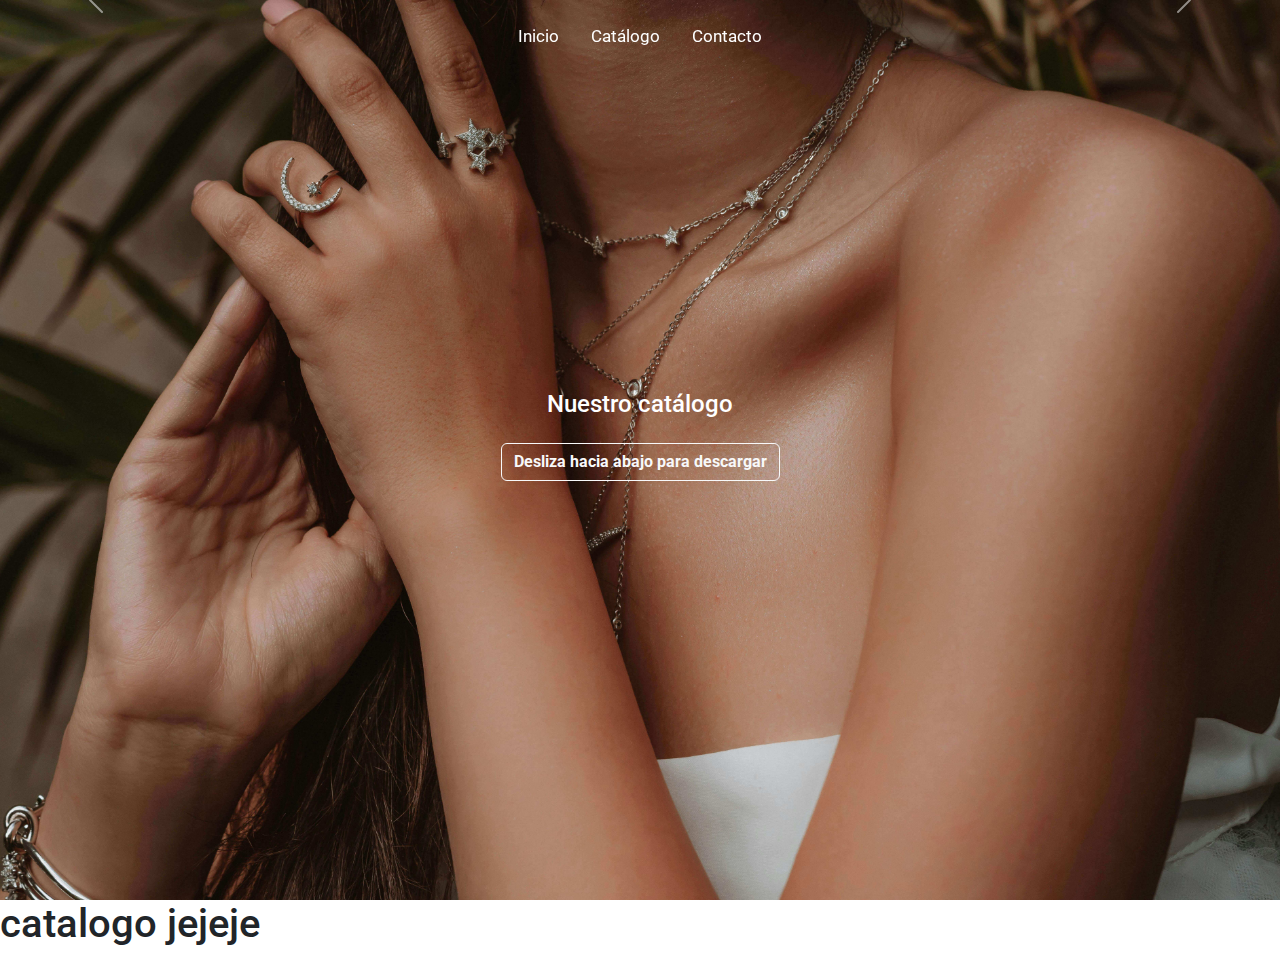
==== pages/catalogos.html @ 396e2bd1 "First version" ====
<!doctype html>
<html lang="es">

<head>
    <meta charset="utf-8">
    <meta name="viewport" content="width=device-width, initial-scale=1">
    <title>Joyería Mari - A tu alcance</title>
    <link rel="shortcut icon" href="../assets/img/icon.png" type="image/x-icon">
    <link rel="stylesheet" href="../assets/css/main.css">
    <link rel="preconnect" href="https://fonts.googleapis.com">
    <link rel="preconnect" href="https://fonts.gstatic.com" crossorigin>
    <link
        href="https://fonts.googleapis.com/css2?family=Roboto:ital,wght@0,100;0,300;0,400;0,500;0,700;0,900;1,100;1,300;1,400;1,500;1,700;1,900&display=swap"
        rel="stylesheet">
    <link href="https://cdn.jsdelivr.net/npm/bootstrap@5.3.3/dist/css/bootstrap.min.css" rel="stylesheet"
        integrity="sha384-QWTKZyjpPEjISv5WaRU9OFeRpok6YctnYmDr5pNlyT2bRjXh0JMhjY6hW+ALEwIH" crossorigin="anonymous">
</head>

<body>

    <header>
        <div id="carouselExample" class="carousel slide" data-bs-ride="carousel">
            <div>
                <div class="carousel-item active">
                    <img src="../assets/img/istockphoto-1427466087-612x612.jpg" class="d-block w-100" alt="Imagen 1">
                    <div class="carousel-caption d-block d-md-block">
                        <h4>Nuestro catálogo</h4>
                        <a class="btn btn-outline-light fw-bold mt-3">Desliza hacia abajo para descargar</a>
                    </div>
                </div>
            </div>
            <button class="carousel-control-prev" type="button" data-bs-target="#carouselExample" data-bs-slide="prev">
                <span class="carousel-control-prev-icon" aria-hidden="true"></span>
                <span class="visually-hidden">Anterior</span>
            </button>
            <button class="carousel-control-next" type="button" data-bs-target="#carouselExample" data-bs-slide="next">
                <span class="carousel-control-next-icon" aria-hidden="true"></span>
                <span class="visually-hidden">Siguiente</span>
            </button>
        </div>

        <nav class="p-3">
            <ul class="nav justify-content-center">
                <li class="nav-item">
                    <a class="nav-link active text-white" aria-current="page" href="../index.html">Inicio</a>
                </li>
                <li class="nav-item">
                    <a class="nav-link active text-white" href="catalogos.html">Catálogo</a>
                </li>
                <li class="nav-item">
                    <a class="nav-link active text-white" href="contacto.html">Contacto</a>
                </li>
            </ul>
        </nav>
    </header>

    <main>
        <h1>catalogo jejeje</h1>
    </main>

    <script src="https://cdn.jsdelivr.net/npm/bootstrap@5.3.3/dist/js/bootstrap.bundle.min.js"
        integrity="sha384-YvpcrYf0tY3lHB60NNkmXc5s9fDVZLESaAA55NDzOxhy9GkcIdslK1eN7N6jIeHz"
        crossorigin="anonymous"></script>
</body>

</html>
---- assets/css/main.css ----
* {
    margin: 0;
    padding: 0;
    box-sizing: border-box;
}

body {
    font-family: "Roboto", sans-serif !important;
    font-weight: 400 !important;
    font-style: normal !important;
}


header {
    height: 100vh;
    /* El header abarcará toda la altura de la pantalla */
}

.carousel-item {
    height: 100vh;
    /* Asegura que el slider ocupe toda la pantalla */
}

.carousel-item img {
    object-fit: cover;
    /* Asegura que la imagen cubra todo el área del slider */
    height: 100%;
    /* Ajusta la altura de la imagen */
    width: 100%;
    /* Ajusta el ancho de la imagen */
}

nav {
    position: absolute;
    top: 0;
    width: 100%;
    z-index: 100;
    /* Asegura que el menú esté sobre el slider */
    font-size: 17px;
    opacity: 1;
}

.carousel-caption {
    position: absolute;
    top: 60%;
    left: 0;
    transform: translateY(-50%);
    text-align: left;
}

main .div-text{
    padding: 10vh;
    height: auto;
}

main .div-text h1{
    margin-top: 5vh;
    font-size: 30px;
    font-weight: 700;
    text-align: center;
}

main .div-text p{
    padding: 6vh;
    font-size: 15px;
    text-align: justify;
}

main .welcome-image {
    background-image: url('../img/pexels-haroon-john-155335615-10672716.jpg');
    background-size: cover;
    background-repeat: no-repeat;
    background-position: center;
    height: auto;
}


section .second-welcome-image {
    background-image: url('../img/lauren-grogan-e46hyCWI73c-unsplash.jpg');
    background-size: cover;
    background-repeat: no-repeat;
    background-position: center;
    height: auto;
}

section .div-text-2{
    padding: 10vh;
    height: auto;
}

section .div-text-2 h2{
    margin-top: 5vh;
    font-size: 30px;
    font-weight: 700;
    text-align: center;
}

section .div-text-2 p{
    padding: 6vh;
    font-size: 15px;
    text-align: justify;
}

footer ul li {
    font-size: 17px;
}

footer p {
    font-size: 17px;
}


@media (max-width: 400px) {
    nav {
        font-size: 15px;
    }
}
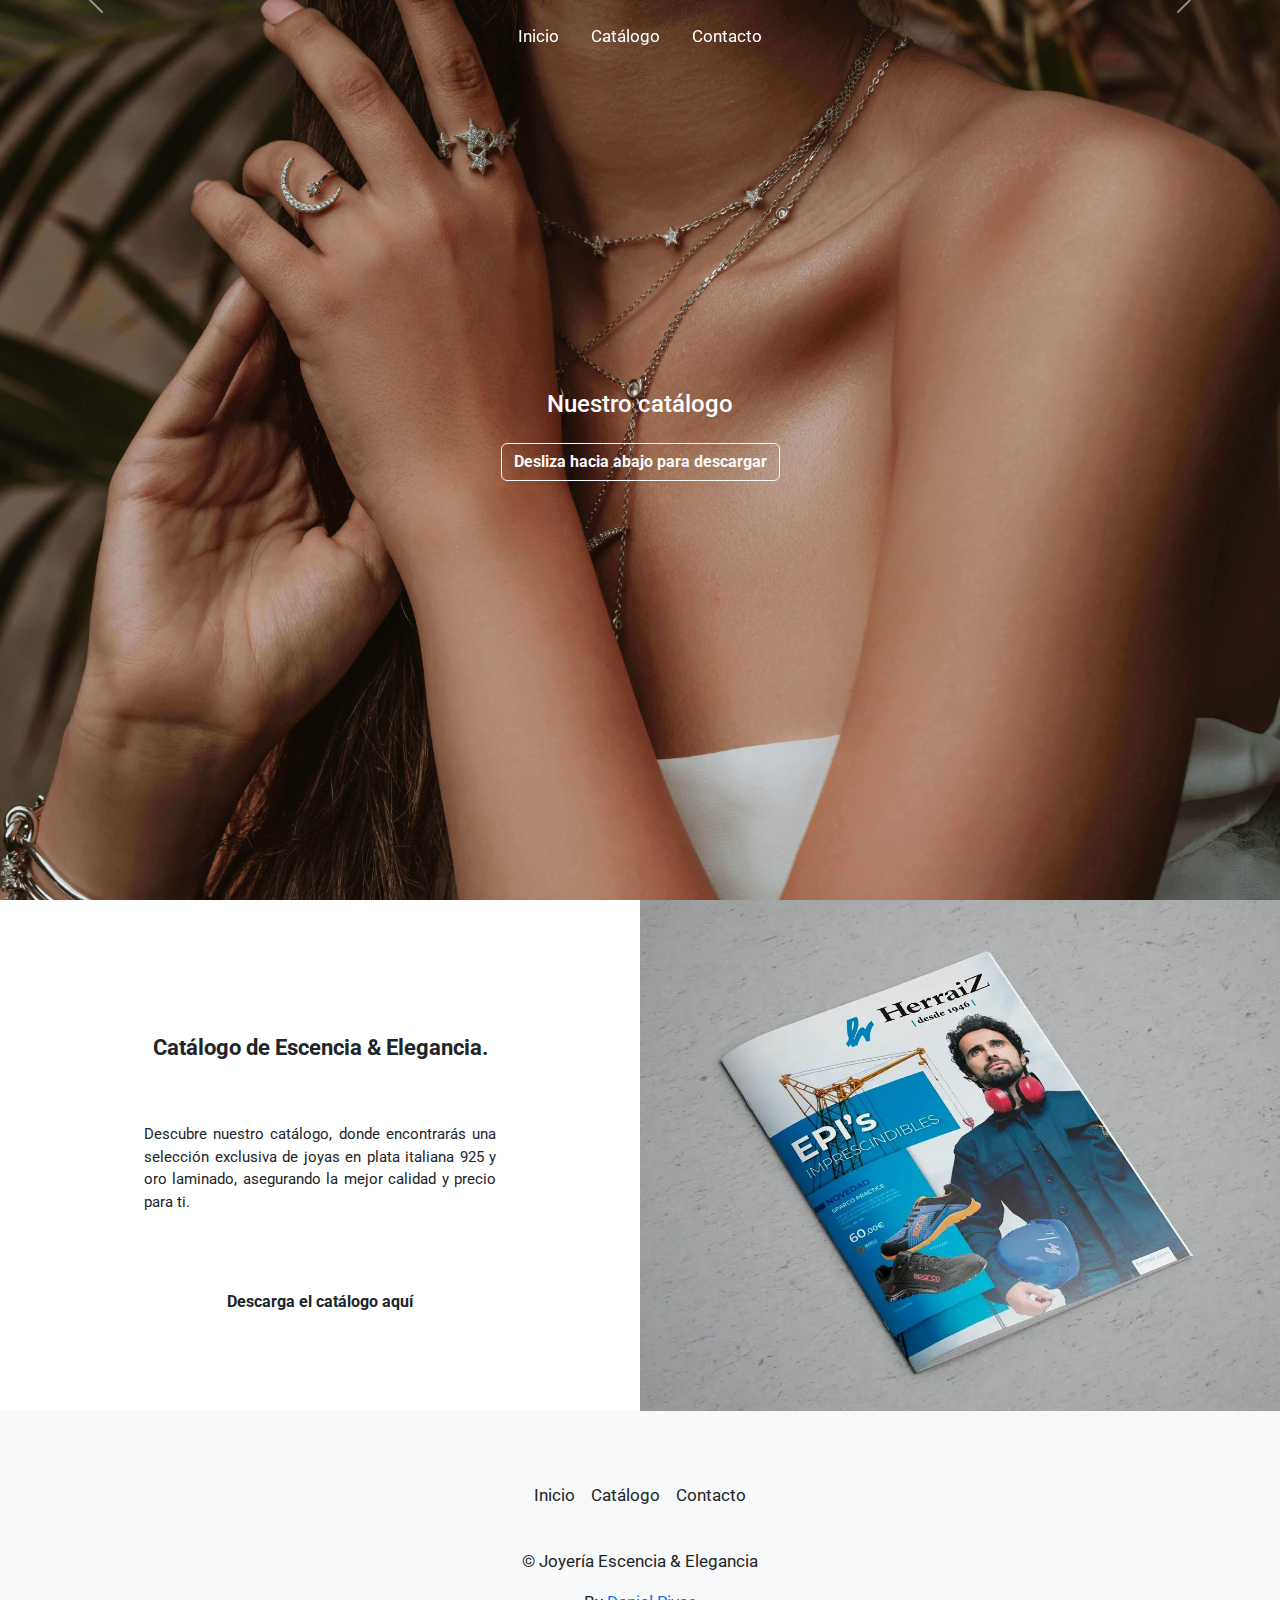
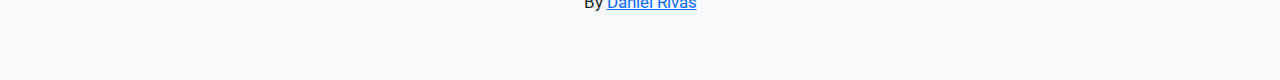
==== commit 2760a3ee: "A new image added at the catalogos archive" ====
--- a/pages/catalogos.html
+++ b/pages/catalogos.html
@@ -25,7 +25,7 @@
                     <img src="../assets/img/istockphoto-1427466087-612x612.jpg" class="d-block w-100" alt="Imagen 1">
                     <div class="carousel-caption d-block d-md-block">
                         <h4>Nuestro catálogo</h4>
-                        <a class="btn btn-outline-light fw-bold mt-3">Desliza hacia abajo para descargar</a>
+                        <a class="btn btn-outline-light fw-bold mt-3" href="#catalogo">Desliza hacia abajo para descargar</a>
                     </div>
                 </div>
             </div>
@@ -54,9 +54,35 @@
         </nav>
     </header>
 
-    <main>
-        <h1>catalogo jejeje</h1>
+    <main class="container-fluid" id="catalogo">
+        <div class="row">
+            <div class="col-lg-6 div-text">
+                <h1>Catálogo de Escencia & Elegancia.</h1>
+                <p>Descubre nuestro catálogo, donde encontrarás una selección exclusiva de joyas en plata italiana 925 y
+                    oro laminado, asegurando la mejor calidad y precio para ti.
+                </p>
+                <div class="text-center">
+                    <a href="https://wa.me/50258374982?text=Quiero%20solicitar%20joyeria%20desde%20la%20web"
+                        target="_blank" class="btn fw-bold text-dark">Descarga el catálogo aquí</a>
+                </div>
+            </div>
+            <div class="col-lg-6 catalogo-image">
+                <!-- catalogo image -->
+            </div>
+        </div>
     </main>
+
+    <div class="container-fluid bg-light">
+        <footer class="py-3">
+            <ul class="nav justify-content-center pb-3 mb-3 mt-5">
+                <li class="nav-item"><a href="../index.html" class="nav-link px-2 text-dark">Inicio</a></li>
+                <li class="nav-item"><a href="catalogos.html" class="nav-link px-2 text-dark">Catálogo</a></li>
+                <li class="nav-item"><a href="ontacto.html" class="nav-link px-2 text-dark">Contacto</a></li>
+            </ul>
+            <p class="text-center text-dark">&copy; Joyería Escencia & Elegancia</p>
+            <p class="text-center text-dark mb-5">By <a href="https://www.linkedin.com/in/drivash/">Daniel Rivas</a></p>
+        </footer>
+    </div>
 
     <script src="https://cdn.jsdelivr.net/npm/bootstrap@5.3.3/dist/js/bootstrap.bundle.min.js"
         integrity="sha384-YvpcrYf0tY3lHB60NNkmXc5s9fDVZLESaAA55NDzOxhy9GkcIdslK1eN7N6jIeHz"
--- a/assets/css/main.css
+++ b/assets/css/main.css
@@ -48,19 +48,19 @@
     text-align: left;
 }
 
-main .div-text{
+main .div-text {
     padding: 10vh;
     height: auto;
 }
 
-main .div-text h1{
+main .div-text h1 {
     margin-top: 5vh;
-    font-size: 30px;
+    font-size: 22px;
     font-weight: 700;
     text-align: center;
 }
 
-main .div-text p{
+main .div-text p {
     padding: 6vh;
     font-size: 15px;
     text-align: justify;
@@ -83,19 +83,27 @@
     height: auto;
 }
 
-section .div-text-2{
+main .catalogo-image {
+    background-image: url('../img/catalogo-diseno-grafico.webp');
+    background-size: cover;
+    background-repeat: no-repeat;
+    background-position: center;
+    height: auto;
+}
+
+section .div-text-2 {
     padding: 10vh;
     height: auto;
 }
 
-section .div-text-2 h2{
+section .div-text-2 h2 {
     margin-top: 5vh;
-    font-size: 30px;
+    font-size: 22px;
     font-weight: 700;
     text-align: center;
 }
 
-section .div-text-2 p{
+section .div-text-2 p {
     padding: 6vh;
     font-size: 15px;
     text-align: justify;
@@ -110,8 +118,53 @@
 }
 
 
-@media (max-width: 400px) {
+@media (max-width: 700px) {
     nav {
         font-size: 15px;
     }
+
+    main .div-text {
+        padding: 4vh;
+        height: auto;
+    }
+
+    main .div-text h1 {
+        margin-top: 4vh;
+        font-size: 18px;
+        font-weight: 700;
+        text-align: center;
+    }
+
+    main .div-text p {
+        padding: 2vh;
+        font-size: 12px;
+        text-align: justify;
+    }
+
+    section .div-text-2 {
+        padding: 5vh;
+        height: auto;
+    }
+
+    section .div-text-2 h2 {
+        margin-top: 4vh;
+        font-size: 18px;
+        font-weight: 700;
+        text-align: center;
+    }
+
+    section .div-text-2 p {
+        padding: 2vh;
+        font-size: 12px;
+        text-align: justify;
+    }
+
+    footer ul li {
+        font-size: 12px;
+    }
+    
+    footer p {
+        font-size: 12px;
+    }
+
 }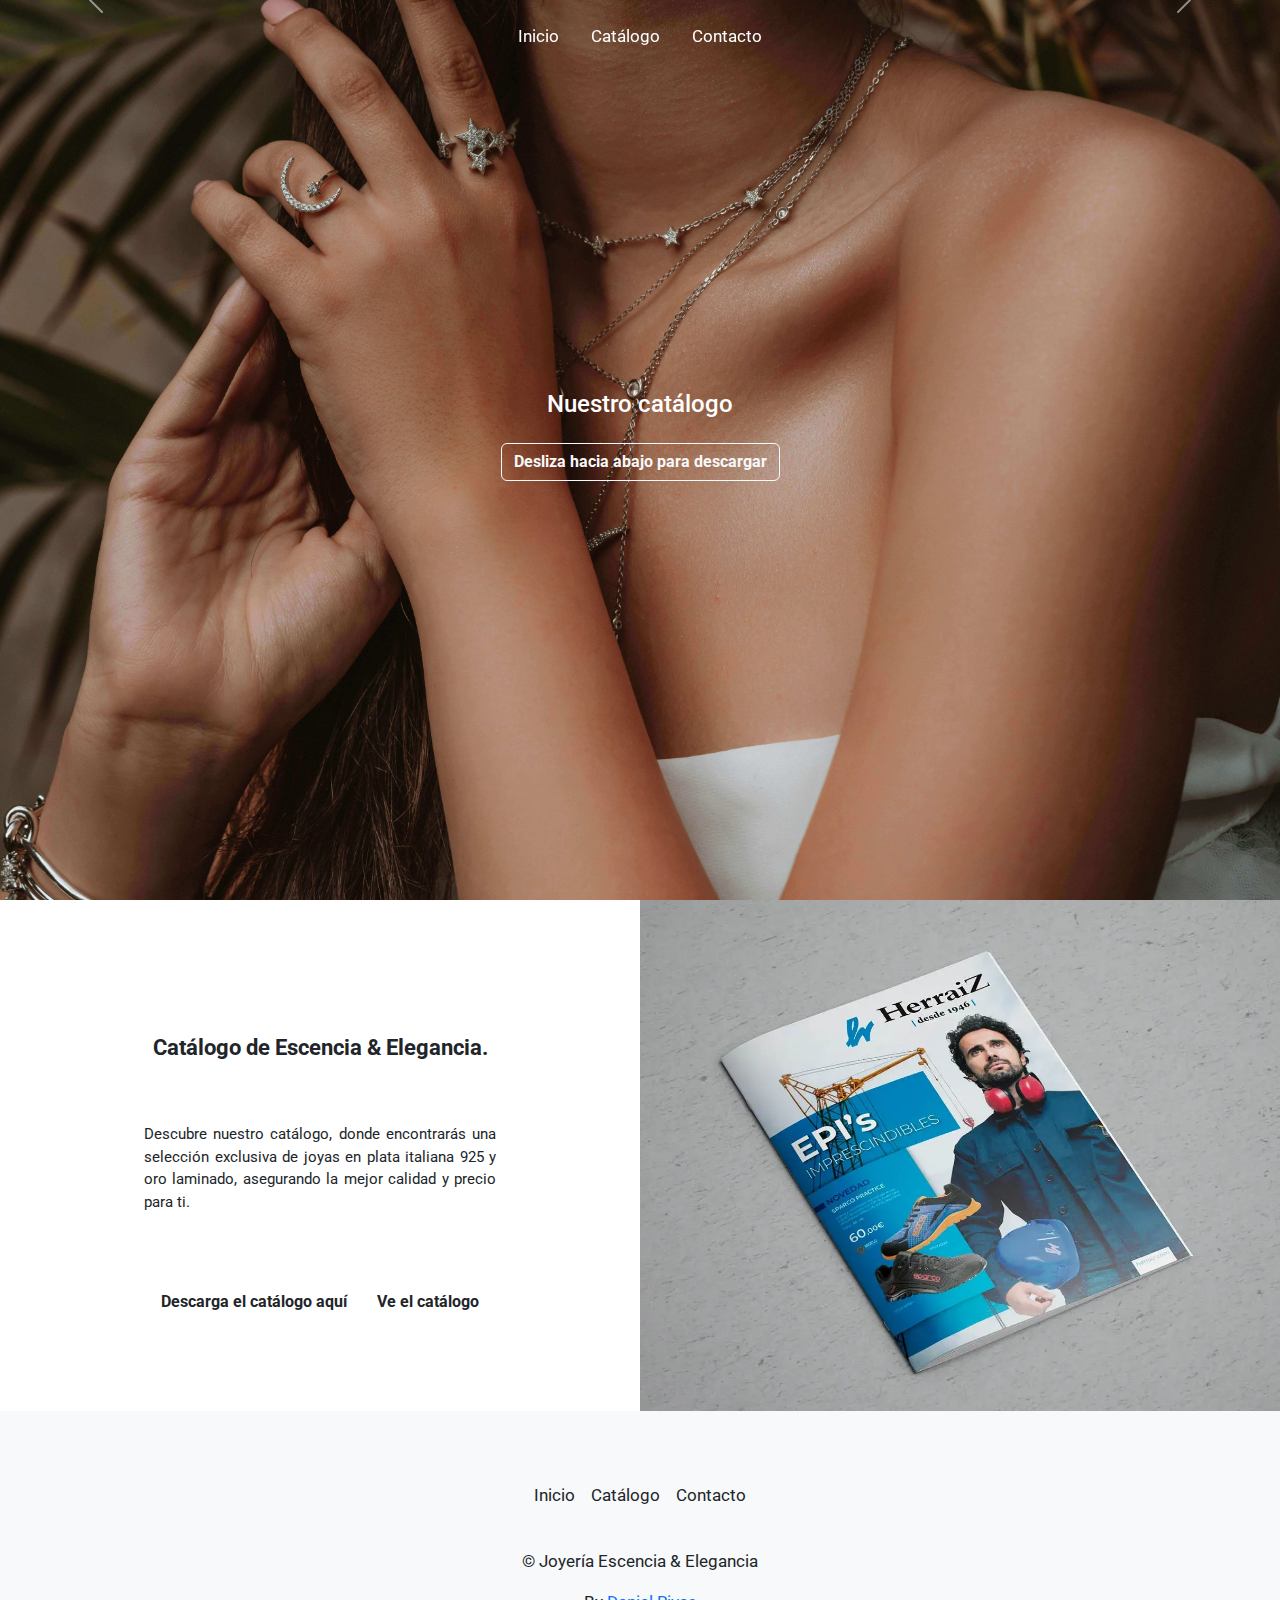
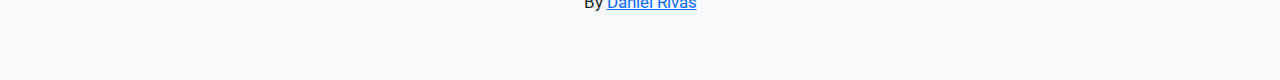
==== commit f891bafe: "A new function added at catalogos.html: open pdf" ====
--- a/pages/catalogos.html
+++ b/pages/catalogos.html
@@ -25,7 +25,8 @@
                     <img src="../assets/img/istockphoto-1427466087-612x612.jpg" class="d-block w-100" alt="Imagen 1">
                     <div class="carousel-caption d-block d-md-block">
                         <h4>Nuestro catálogo</h4>
-                        <a class="btn btn-outline-light fw-bold mt-3" href="#catalogo">Desliza hacia abajo para descargar</a>
+                        <a class="btn btn-outline-light fw-bold mt-3" href="#catalogo">Desliza hacia abajo para
+                            descargar</a>
                     </div>
                 </div>
             </div>
@@ -62,12 +63,14 @@
                     oro laminado, asegurando la mejor calidad y precio para ti.
                 </p>
                 <div class="text-center">
-                    <a href="https://wa.me/50258374982?text=Quiero%20solicitar%20joyeria%20desde%20la%20web"
-                        target="_blank" class="btn fw-bold text-dark">Descarga el catálogo aquí</a>
+                    <a href="../assets/pdfs/Blank.pdf" target="_blank" class="btn fw-bold text-dark" download>Descarga
+                        el
+                        catálogo aquí</a>
+                    <a target="_blank" class="btn fw-bold text-dark" onclick="openPDF()">Ve el catálogo</a>
                 </div>
             </div>
-            <div class="col-lg-6 catalogo-image">
-                <!-- catalogo image -->
+            <div class="col-lg-6 catalogo-image" onclick="openPDF()">
+                <!-- catalogo -->
             </div>
         </div>
     </main>
@@ -87,6 +90,11 @@
     <script src="https://cdn.jsdelivr.net/npm/bootstrap@5.3.3/dist/js/bootstrap.bundle.min.js"
         integrity="sha384-YvpcrYf0tY3lHB60NNkmXc5s9fDVZLESaAA55NDzOxhy9GkcIdslK1eN7N6jIeHz"
         crossorigin="anonymous"></script>
+    <script>
+        function openPDF() {
+            window.open('../assets/pdfs/Blank.pdf', '_blank');
+        }
+    </script>
 </body>
 
 </html>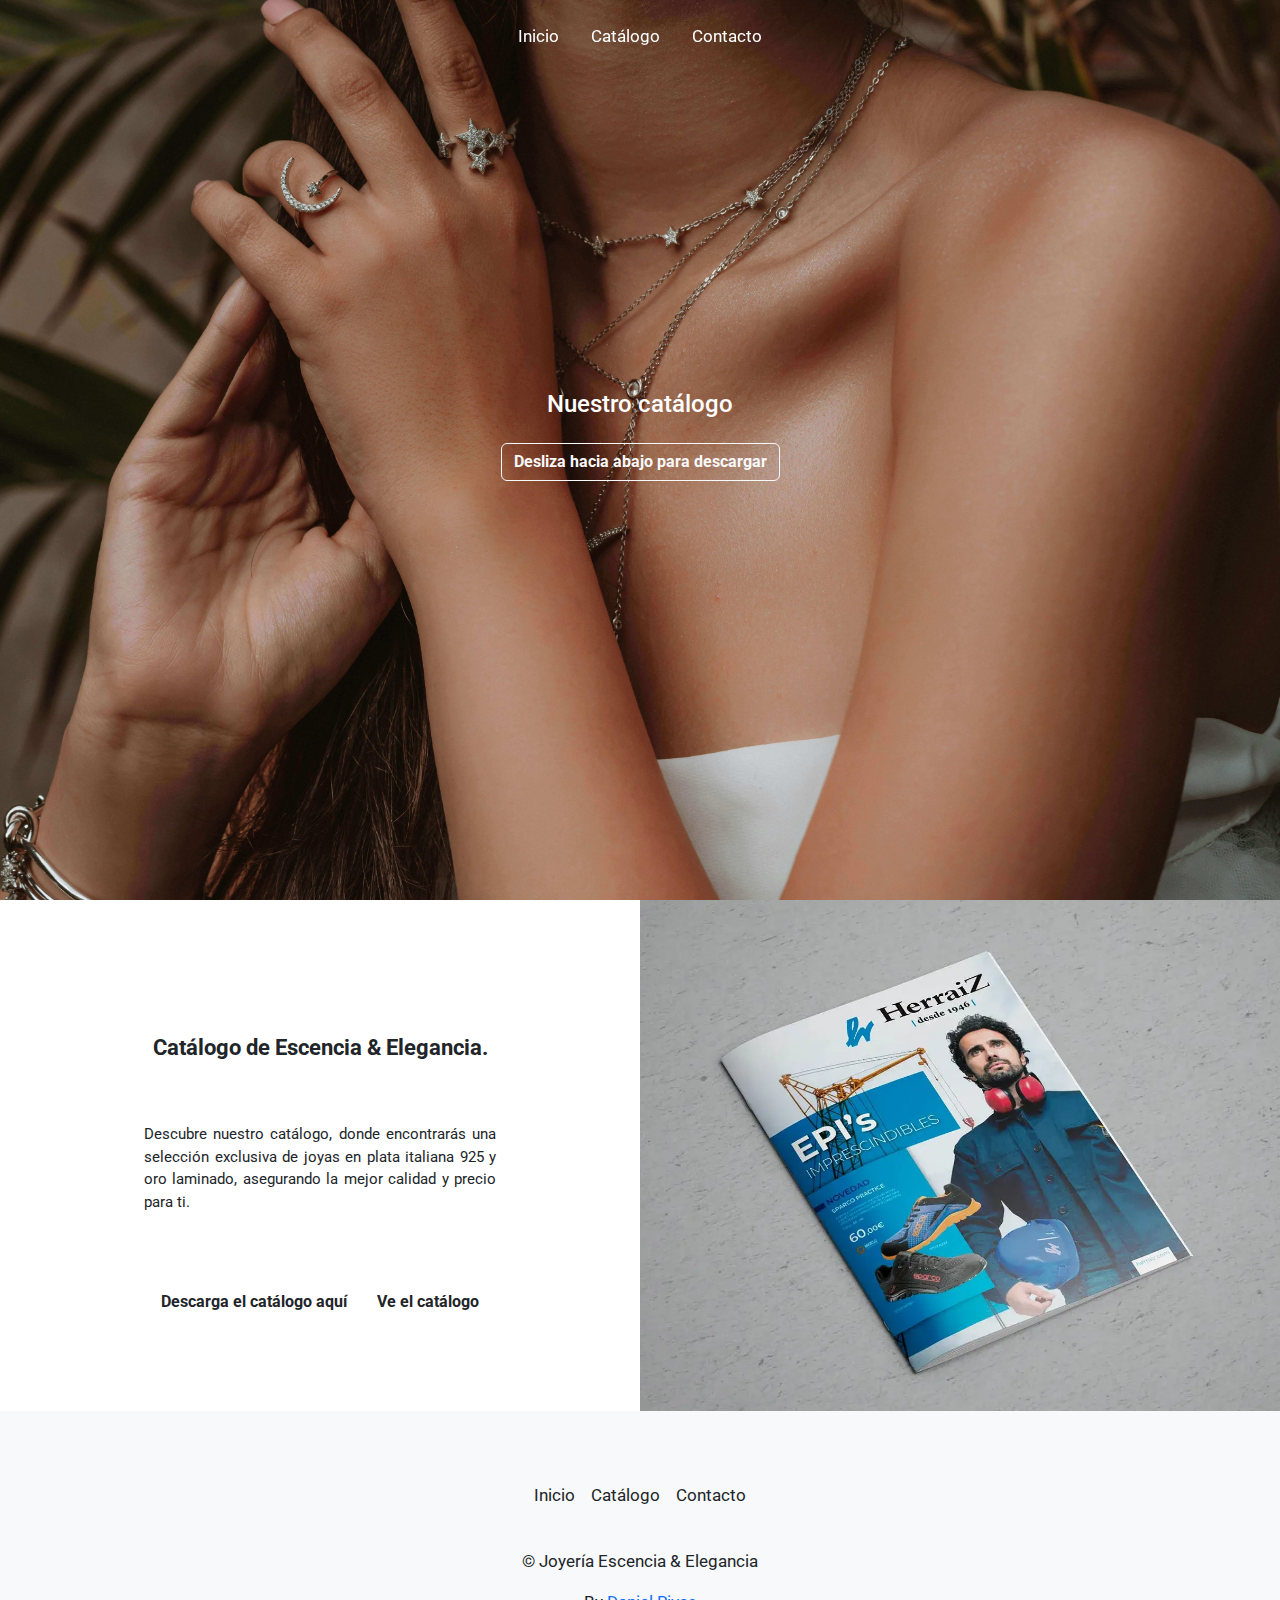
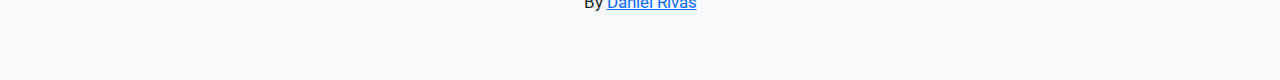
==== commit 323d6e92: "Fix auto zoom in mobile" ====
--- a/pages/catalogos.html
+++ b/pages/catalogos.html
@@ -3,7 +3,7 @@
 
 <head>
     <meta charset="utf-8">
-    <meta name="viewport" content="width=device-width, initial-scale=1">
+    <meta name="viewport" content="width=device-width, initial-scale=1, maximum-scale=1, user-scalable=no">
     <title>Joyería Mari - A tu alcance</title>
     <link rel="shortcut icon" href="../assets/img/icon.png" type="image/x-icon">
     <link rel="stylesheet" href="../assets/css/main.css">
@@ -19,7 +19,7 @@
 <body>
 
     <header>
-        <div id="carouselExample" class="carousel slide" data-bs-ride="carousel">
+        <div id="carouselExample">
             <div>
                 <div class="carousel-item active">
                     <img src="../assets/img/istockphoto-1427466087-612x612.jpg" class="d-block w-100" alt="Imagen 1">
@@ -30,14 +30,6 @@
                     </div>
                 </div>
             </div>
-            <button class="carousel-control-prev" type="button" data-bs-target="#carouselExample" data-bs-slide="prev">
-                <span class="carousel-control-prev-icon" aria-hidden="true"></span>
-                <span class="visually-hidden">Anterior</span>
-            </button>
-            <button class="carousel-control-next" type="button" data-bs-target="#carouselExample" data-bs-slide="next">
-                <span class="carousel-control-next-icon" aria-hidden="true"></span>
-                <span class="visually-hidden">Siguiente</span>
-            </button>
         </div>
 
         <nav class="p-3">
--- a/assets/css/main.css
+++ b/assets/css/main.css
@@ -91,6 +91,14 @@
     height: auto;
 }
 
+main .contact-image {
+    background-image: url('../img/call-center-que-es.jpg');
+    background-size: cover;
+    background-repeat: no-repeat;
+    background-position: center;
+    height: auto;
+}
+
 section .div-text-2 {
     padding: 10vh;
     height: auto;
@@ -121,6 +129,12 @@
 @media (max-width: 700px) {
     nav {
         font-size: 15px;
+    }
+
+    .carousel-item img {
+        object-fit: contain;
+        height: 100vh; /* Asegura que ocupe toda la altura de la pantalla */
+        width: 100vw;
     }
 
     main .div-text {
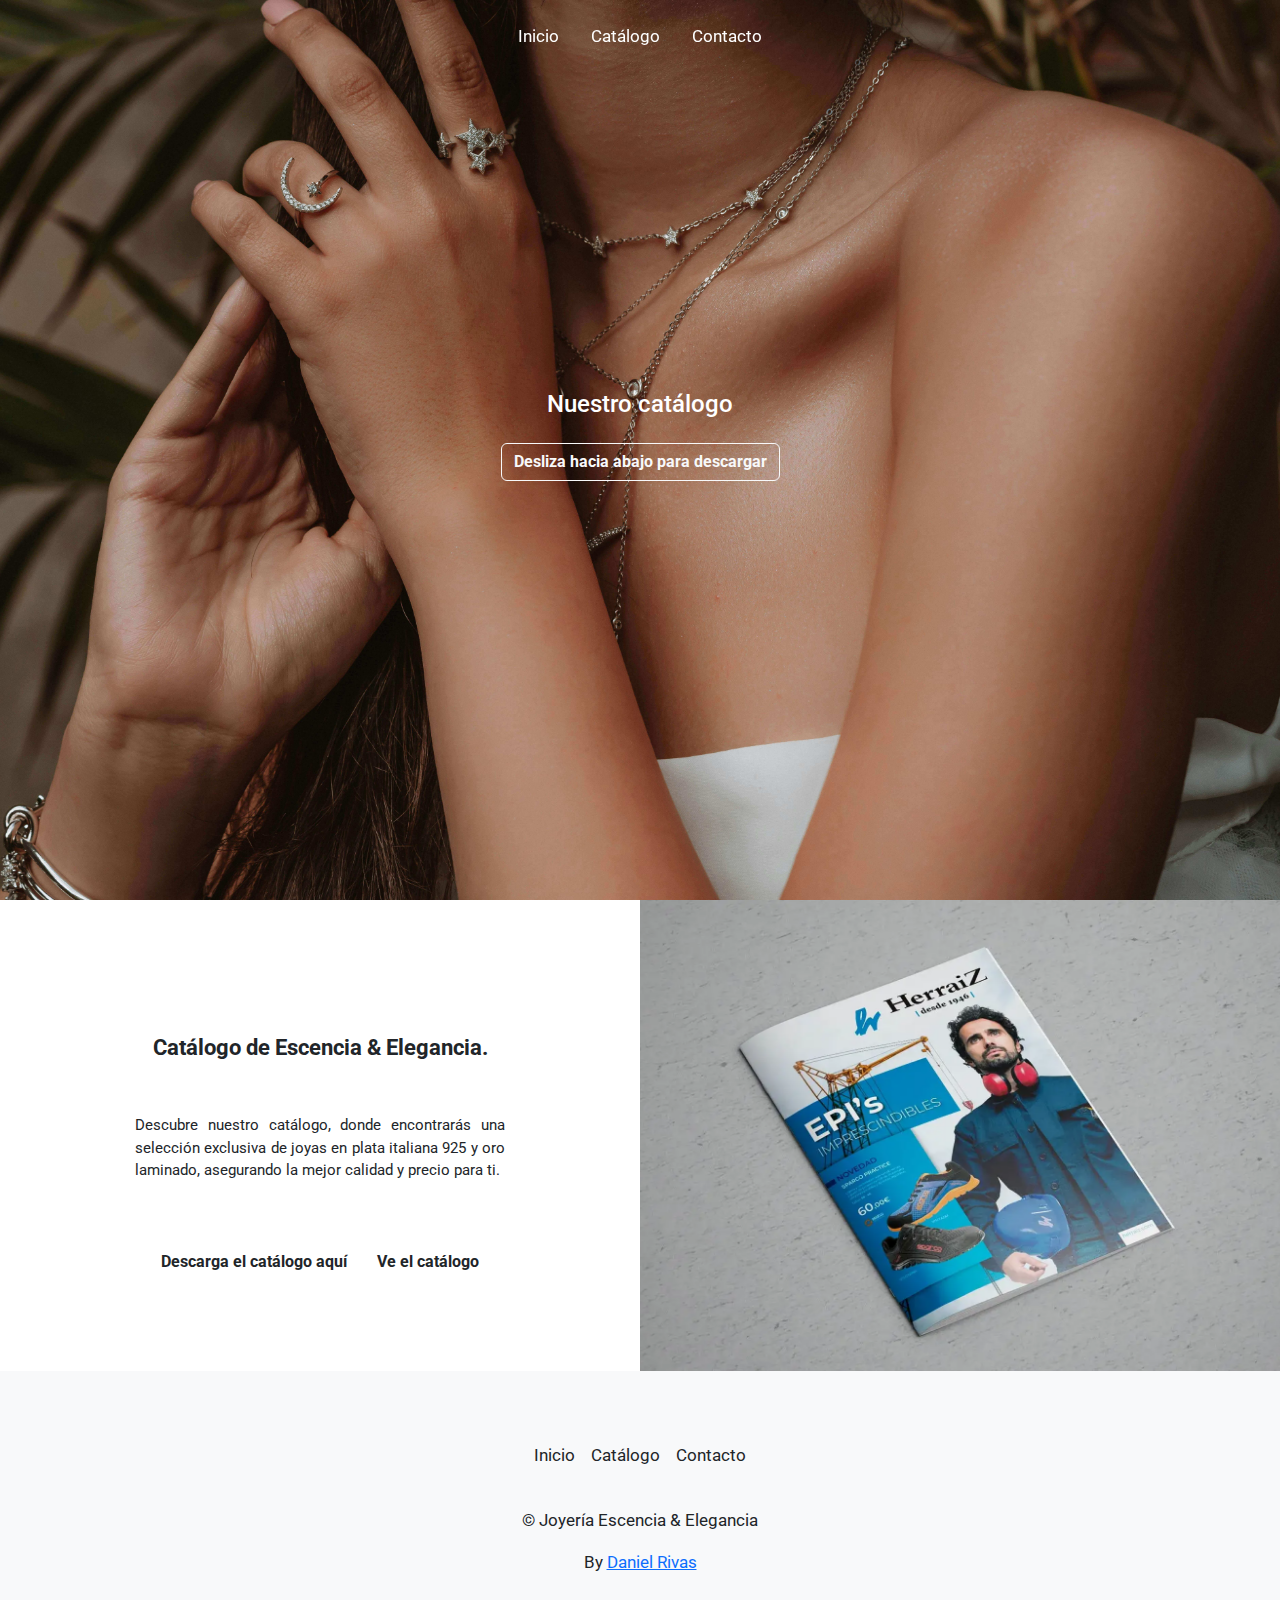
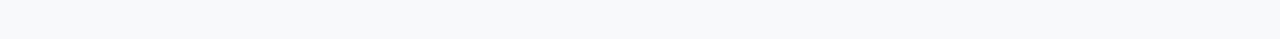
==== commit 2e17bf11: "A new file added: new catalog" ====
--- a/pages/catalogos.html
+++ b/pages/catalogos.html
@@ -49,23 +49,24 @@
 
     <main class="container-fluid" id="catalogo">
         <div class="row">
-            <div class="col-lg-6 div-text">
+            <div class="col-lg-6 col-sm-12 div-text">
                 <h1>Catálogo de Escencia & Elegancia.</h1>
                 <p>Descubre nuestro catálogo, donde encontrarás una selección exclusiva de joyas en plata italiana 925 y
                     oro laminado, asegurando la mejor calidad y precio para ti.
                 </p>
                 <div class="text-center">
-                    <a href="../assets/pdfs/Blank.pdf" target="_blank" class="btn fw-bold text-dark" download>Descarga
-                        el
-                        catálogo aquí</a>
+                    <a href="../assets/pdfs/CATALOGO-19NOV2024.pdf" target="_blank" class="btn fw-bold text-dark" download>
+                        Descarga el catálogo aquí
+                    </a>
                     <a target="_blank" class="btn fw-bold text-dark" onclick="openPDF()">Ve el catálogo</a>
                 </div>
             </div>
-            <div class="col-lg-6 catalogo-image" onclick="openPDF()">
-                <!-- catalogo -->
+            <div class="col-lg-6 col-sm-12 catalogo-image" onclick="openPDF()">
+                <!-- Imagen del catálogo -->
             </div>
         </div>
     </main>
+
 
     <div class="container-fluid bg-light">
         <footer class="py-3">
--- a/assets/css/main.css
+++ b/assets/css/main.css
@@ -61,7 +61,7 @@
 }
 
 main .div-text p {
-    padding: 6vh;
+    padding: 5vh;
     font-size: 15px;
     text-align: justify;
 }
@@ -89,6 +89,7 @@
     background-repeat: no-repeat;
     background-position: center;
     height: auto;
+    display: block;
 }
 
 main .contact-image {
@@ -97,6 +98,12 @@
     background-repeat: no-repeat;
     background-position: center;
     height: auto;
+    display: block;
+}
+
+main .contact-options ul {
+    margin-bottom: 5vh;
+    padding-left: 5vh;
 }
 
 section .div-text-2 {
@@ -125,16 +132,29 @@
     font-size: 17px;
 }
 
+@media (max-width: 991.12px) {
+    main .catalogo-image {
+        background-image: url('../img/catalogo-diseno-grafico.webp');
+        background-size: cover;
+        background-repeat: no-repeat;
+        background-position: center;
+        height: 30vh;
+        display: block;
+    }
+
+    main .contact-image {
+        background-image: url('../img/call-center-que-es.jpg');
+        background-size: cover;
+        background-repeat: no-repeat;
+        background-position: center;
+        height: 20vh;
+        display: block;
+    }
+}
 
 @media (max-width: 700px) {
     nav {
         font-size: 15px;
-    }
-
-    .carousel-item img {
-        object-fit: contain;
-        height: 100vh; /* Asegura que ocupe toda la altura de la pantalla */
-        width: 100vw;
     }
 
     main .div-text {
@@ -173,10 +193,20 @@
         text-align: justify;
     }
 
+    main .contact-options ul {
+        margin-bottom: 5vh;
+        padding-left: 2vh;
+        font-size: 12px;
+    }
+
+    main a{
+        font-size: 12px;
+    }
+
     footer ul li {
         font-size: 12px;
     }
-    
+
     footer p {
         font-size: 12px;
     }
